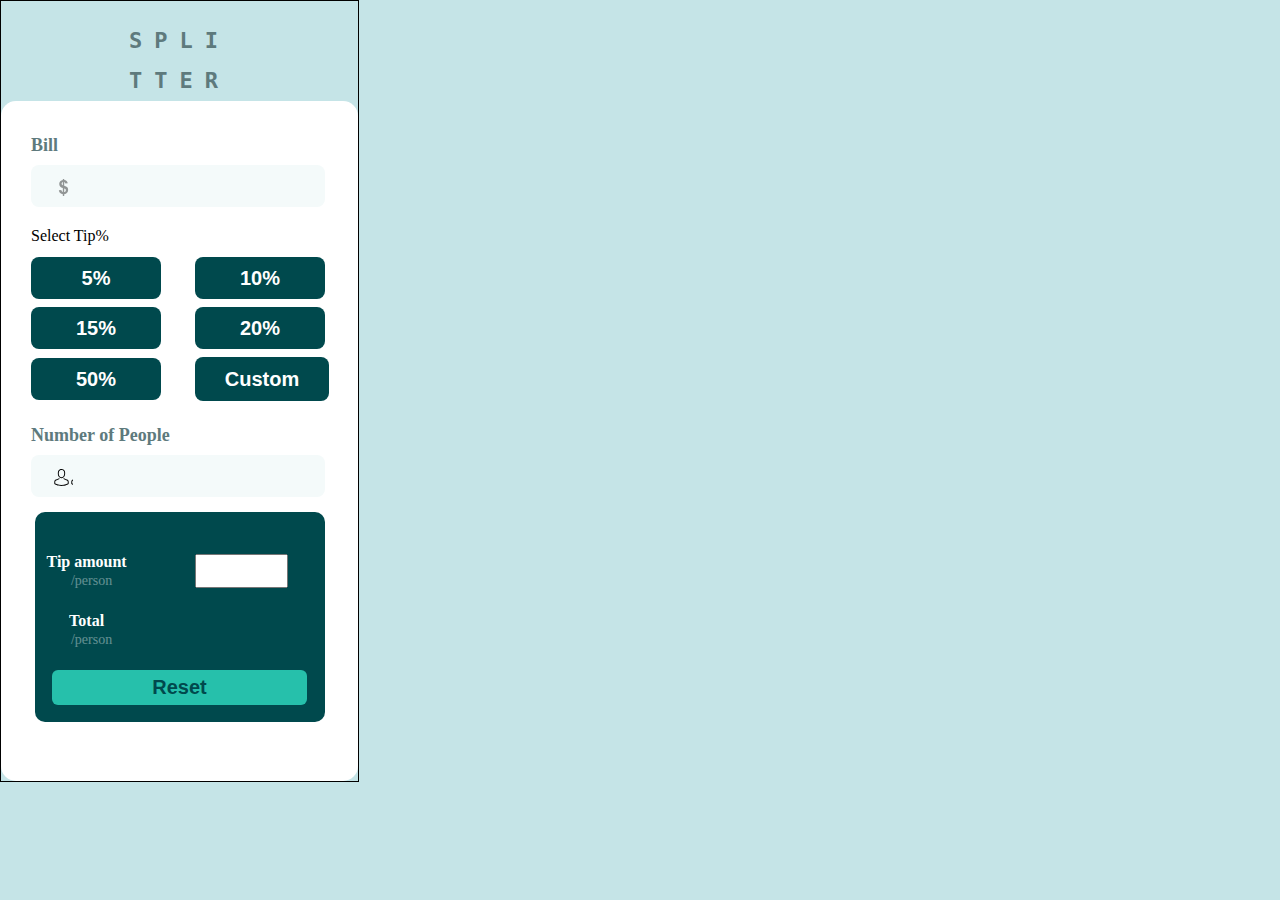
==== index.html @ b77376d7 "Update index.html" ====
<!DOCTYPE html>
<html>
<head>
    <title>Frontend Mentor | Tip Calculator</title>
    <meta http-equiv="CONTENT-TYPE" content="text/html; charset=UTF-8">
    <meta name="viewport" content="width=device-width, initial-scale=1.0" userscalable="no">
    <link rel="preconnect" href="https://fonts.googleapis.com">
    <link rel="preconnect" href="https://fonts.gstatic.com" crossorigin>
    <link href="https://fonts.googleapis.com/css2?family=Roboto:ital@1&display=swap" rel="stylesheet">
    <link rel="stylesheet" type="text/css" href="styles.css">
</head>
<body>
    <div class="head">
        SPLI<br>TTER
    </div>
    <div class="main-body">
        <br>
        <p class="bill">
            Bill
        </p>
        <form id="everything">
        <label id="erase1"  class="label1">
            <input maxlength="6" class="suminput1" oninput="calcsum()" id="bill-no">
        </label>


        <p class="select">
            Select Tip%
        </p>
        <input id="btn1" type="button" class="tip-button" value="5%">
        <input id="btn2" type="button" class="tip-button" value="10%"><br>
        <input id="btn3" type="button" class="tip-button" value="15%">
        <input id="btn4" type="button" class="tip-button" value="20%"><br>
        <input id="btn5" type="button" class="tip-button" value="50%">
        <label class="exception">
            <input class="custom" placeholder="Custom">
        </label>


        <p class="bill">
            Number of People
        </p>
        <label id="erase2" class="label2">
            <input maxlength="5" class="suminput2" oninput="calcsum()" id="bill-no2" >
        </label>


        <div class="base">
            <table>
                <tr>
                    <td class="tip-text">
                        Tip amount
                        <br>
                        <span class="sub-text">
                            /person
                        </span>
                    </td>

                    <td>
                        <form id="erase3">
                            <input maxlength="5" class="suminput3" oninput="calcsum()" id="value">
                        </form>
                    </td>
                </tr><br>


                <tr>
                    <td class="tip-text">
                        Total
                        <br>
                        <span class="sub-text">
                            /person
                        </span>
                    </td>
                    <td><div>
                        <span id="sum"></span>
                        </div>
                    </td>
                </tr>
            </table>


            <input type="button" onclick="reset()" class="reset" value="Reset">
            </form>
        </div><br>
    </div>


    <script>
    alert("Hi there. Ensure to fill all the required with numbers only to ensure accuracy")
    
    
    function reset(){  
   document.getElementById("erase1").reset();  
 }





      var ash1= document.getElementById('btn1');
      ash1.addEventListener("click", function() {
          document.getElementById("btn1").style.backgroundColor= "hsl(172, 67%, 45%)"
      })
      var ash2= document.getElementById('btn2');
      ash2.addEventListener("click", function() {
          document.getElementById("btn2").style.backgroundColor= "hsl(172, 67%, 45%)"
      })
      var ash3= document.getElementById('btn3');
      ash3.addEventListener("click", function() {
          document.getElementById("btn3").style.backgroundColor= "hsl(172, 67%, 45%)"
      })
      var ash4= document.getElementById('btn4');
      ash4.addEventListener("click", function() {
          document.getElementById("btn4").style.backgroundColor= "hsl(172, 67%, 45%)"
      })
      var ash5= document.getElementById('btn5');
      ash5.addEventListener("click", function() {
          document.getElementById("btn5").style.backgroundColor= "hsl(172, 67%, 45%)"
      })
   





    function calcsum() {
  let sum = 0;
  for (const inputEl of document.getElementsByClassName("suminput1")) {
    sum += inputEl.value;
  }
  for (const inputEl of document.getElementsByClassName("suminput2")){
      sum2= sum / inputEl.value
  }
  for (const inputEl of document.getElementsByClassName("suminput3")) {
      sum3=parseInt(sum2)+ parseFloat(inputEl.value)
  }
  document.getElementById("sum").innerText = sum3;
}
    </script>
</body>
---- styles.css ----
* {
    margin: 0;
}
body {
    background-color: hsl(185, 41%, 84%);
    width: 359px;
    border: 0.2px solid black;
    box-sizing: border-box;
}
.head {
    font-family: monospace;
    font-size: 22px;
    font-weight: 700;
    text-align: center;
    letter-spacing: 12px;
    line-height: 40px;
    margin-top: 20px;
    color: hsl(186, 14%, 43%);
}
.main-body {
    width: 100%;
    height: 680px;
    background-color: white;
    border-radius: 15px;
}
.bill {
    margin: 16px 0 9px 30px;
    font-size: 18px;
    color: hsl(186, 14%, 43%);
    font-weight: 600;
}
#bill-no, #bill-no2 {
    margin-left: 30px;
    /*padding: 11px 28px 11px 0;*/
    width: 290px;
    height: 40px;
    border-radius: 8px;
    background-color: hsl(189, 41%, 97%);
    border: none;
    color: hsl(183, 100%, 15%);
    font-weight: 700;
    text-align: right;
    font-size: 20px;
}
.label1 {
    position: relative;
}
.label1:before {
    content: "";
    position: absolute;
    top: 0;
    margin-left: 52px;
    bottom: 0;
    width: 20px;
    background: url("data:image/svg+xml,%3Csvg version='1.1' id='Capa_1' xmlns='http://www.w3.org/2000/svg' xmlns:xlink='http://www.w3.org/1999/xlink' x='0px' y='0px' viewBox='0 0 490 490' style='enable-background:new 0 0 490 490;' xml:space='preserve'%3E%3Cg id='Business_1_Bold_34_'%3E%3Cpath d='M265.526,490v-51.236c35.601-5.099,63.409-18.988,83.422-41.635c19.983-22.647,29.982-50.501,29.982-83.53 c0-29.584-7.947-53.839-23.826-72.734c-15.894-18.896-45.738-34.3-89.578-46.167V87.649c17.716,7.672,28.665,22.28,32.861,43.809 l69.304-9.05c-4.762-27.379-15.711-49.245-32.861-65.584c-17.181-16.354-40.287-26.261-69.32-29.721V0h-39.69v27.103 c-31.406,3.108-56.58,14.838-75.475,35.219c-18.88,20.335-28.344,45.478-28.344,75.429c0,29.584,8.376,54.727,25.082,75.475 c16.69,20.718,42.936,36.199,78.752,46.412v114.767c-9.877-4.762-18.819-12.434-26.843-23.015 c-8.039-10.581-13.521-23.183-16.43-37.791l-71.494,7.672c5.482,35.969,18.084,63.792,37.791,83.53 c19.738,19.707,45.371,31.498,76.976,35.326v49.858h39.69V490z M265.526,271.414c16.43,4.762,28.267,11.561,35.464,20.412 c7.228,8.85,10.841,19.401,10.841,31.636c0,13.689-4.318,25.618-12.878,35.755c-8.59,10.137-19.738,16.492-33.427,19.034V271.414z M199.238,161.44c-5.819-8.284-8.759-17.272-8.759-26.965c0-10.581,3.185-20.274,9.601-29.032 c6.385-8.789,14.976-14.976,25.756-18.651v94.784C213.939,176.461,205.088,169.754,199.238,161.44z'/%3E%3C/g%3E%3Cg%3E%3C/g%3E%3Cg%3E%3C/g%3E%3Cg%3E%3C/g%3E%3Cg%3E%3C/g%3E%3Cg%3E%3C/g%3E%3Cg%3E%3C/g%3E%3Cg%3E%3C/g%3E%3Cg%3E%3C/g%3E%3Cg%3E%3C/g%3E%3Cg%3E%3C/g%3E%3Cg%3E%3C/g%3E%3Cg%3E%3C/g%3E%3Cg%3E%3C/g%3E%3Cg%3E%3C/g%3E%3Cg%3E%3C/g%3E%3C/svg%3E ") center / contain no-repeat;
    opacity: 0.4;
}

.select {
    margin: 20px 0 12px 30px;

}
.tip-button, .custom{
    background-color: hsl(183, 100%, 15%);
    /*padding: 5px 10px;*/
    text-align: center;
    color: white;
    font-weight: 600;
    border: none;
    border-radius: 8px;
    font-size: 20px;
    margin-left: 30px;
    margin-bottom: 8px;
    width: 130px;
    height: 42px;
}
.custom {
    color: white;
}
.custom::placeholder{
    color: white;
}/*
.tip-button:focus{
    background-color: hsl(172, 67%, 45%);
}*/
.custom:focus{
    background-color: hsl(172, 67%, 45%);
}
::placeholder {
    color: hsl(184, 14%, 56%);
    text-align: center;
}
.label2 {
    position: relative;
}
.label2:before {
    content: "";
    position: absolute;
    top: 0;
    margin-left: 52px;
    bottom: 0;
    width: 20px;
    background-image: url("data:image/svg+xml,%3Csvg version='1.1' id='Capa_1' xmlns='http://www.w3.org/2000/svg' xmlns:xlink='http://www.w3.org/1999/xlink' x='0px' y='0px' viewBox='0 0 482.9 482.9' style='enable-background:new 0 0 482.9 482.9;' xml:space='preserve'%3E%3Cg%3E%3Cg%3E%3Cpath d='M239.7,260.2c0.5,0,1,0,1.6,0c0.2,0,0.4,0,0.6,0c0.3,0,0.7,0,1,0c29.3-0.5,53-10.8,70.5-30.5 c38.5-43.4,32.1-117.8,31.4-124.9c-2.5-53.3-27.7-78.8-48.5-90.7C280.8,5.2,262.7,0.4,242.5,0h-0.7c-0.1,0-0.3,0-0.4,0h-0.6 c-11.1,0-32.9,1.8-53.8,13.7c-21,11.9-46.6,37.4-49.1,91.1c-0.7,7.1-7.1,81.5,31.4,124.9C186.7,249.4,210.4,259.7,239.7,260.2z M164.6,107.3c0-0.3,0.1-0.6,0.1-0.8c3.3-71.7,54.2-79.4,76-79.4h0.4c0.2,0,0.5,0,0.8,0c27,0.6,72.9,11.6,76,79.4 c0,0.3,0,0.6,0.1,0.8c0.1,0.7,7.1,68.7-24.7,104.5c-12.6,14.2-29.4,21.2-51.5,21.4c-0.2,0-0.3,0-0.5,0l0,0c-0.2,0-0.3,0-0.5,0 c-22-0.2-38.9-7.2-51.4-21.4C157.7,176.2,164.5,107.9,164.6,107.3z'/%3E%3Cpath d='M446.8,383.6c0-0.1,0-0.2,0-0.3c0-0.8-0.1-1.6-0.1-2.5c-0.6-19.8-1.9-66.1-45.3-80.9c-0.3-0.1-0.7-0.2-1-0.3 c-45.1-11.5-82.6-37.5-83-37.8c-6.1-4.3-14.5-2.8-18.8,3.3c-4.3,6.1-2.8,14.5,3.3,18.8c1.7,1.2,41.5,28.9,91.3,41.7 c23.3,8.3,25.9,33.2,26.6,56c0,0.9,0,1.7,0.1,2.5c0.1,9-0.5,22.9-2.1,30.9c-16.2,9.2-79.7,41-176.3,41 c-96.2,0-160.1-31.9-176.4-41.1c-1.6-8-2.3-21.9-2.1-30.9c0-0.8,0.1-1.6,0.1-2.5c0.7-22.8,3.3-47.7,26.6-56 c49.8-12.8,89.6-40.6,91.3-41.7c6.1-4.3,7.6-12.7,3.3-18.8c-4.3-6.1-12.7-7.6-18.8-3.3c-0.4,0.3-37.7,26.3-83,37.8 c-0.4,0.1-0.7,0.2-1,0.3c-43.4,14.9-44.7,61.2-45.3,80.9c0,0.9,0,1.7-0.1,2.5c0,0.1,0,0.2,0,0.3c-0.1,5.2-0.2,31.9,5.1,45.3 c1,2.6,2.8,4.8,5.2,6.3c3,2,74.9,47.8,195.2,47.8s192.2-45.9,195.2-47.8c2.3-1.5,4.2-3.7,5.2-6.3 C447,415.5,446.9,388.8,446.8,383.6z'/%3E%3C/g%3E%3C/g%3E%3Cg%3E%3C/g%3E%3Cg%3E%3C/g%3E%3Cg%3E%3C/g%3E%3Cg%3E%3C/g%3E%3Cg%3E%3C/g%3E%3Cg%3E%3C/g%3E%3Cg%3E%3C/g%3E%3Cg%3E%3C/g%3E%3Cg%3E%3C/g%3E%3Cg%3E%3C/g%3E%3Cg%3E%3C/g%3E%3Cg%3E%3C/g%3E%3Cg%3E%3C/g%3E%3Cg%3E%3C/g%3E%3Cg%3E%3C/g%3E%3C/svg%3E");
}
.base{
    background-color: hsl(183, 100%, 15%);
    width: 290px;
    height: 210px;
    border-radius: 10px;
    margin: 15px auto 20px auto;
    text-align: center;
}
table, tr{
    padding-top: 20px;
}
td{
    padding-left: 10px;
    padding-bottom: 20px;
}
.tip-text{
    color: white;
    margin-left: 10px;
    font-weight: 600;
    font-size: 16px;
}
.sub-text{
    color: hsl(189, 41%, 97%);
    margin-left: 10px;
    font-size: 14px;
    opacity: 0.4;
    font-weight: 400;
}
#value{
    font-size: 24px;
    text-align: right;
    font-weight: 700;
    color: hsl(172, 67%, 45%);
    display: block;
    vertical-align: middle;
    margin-left: 55px;
    margin-right: 8px;
    width: 85px;
}
#sum{
    font-size: 24px;
    text-align: right;
    font-weight: 700;
    color: hsl(172, 67%, 45%);
    display: block;
    vertical-align: middle;
    margin-left: 55px;
}
.reset{
    text-align: center;
    background-color: hsl(172, 67%, 45%);
    color: hsl(183, 100%, 15%);
    font-weight: 700;
    font-size: 20px;
    padding: 6px 100px;
    border: none;
    border-radius: 6px;
    margin-bottom: 30px;
}
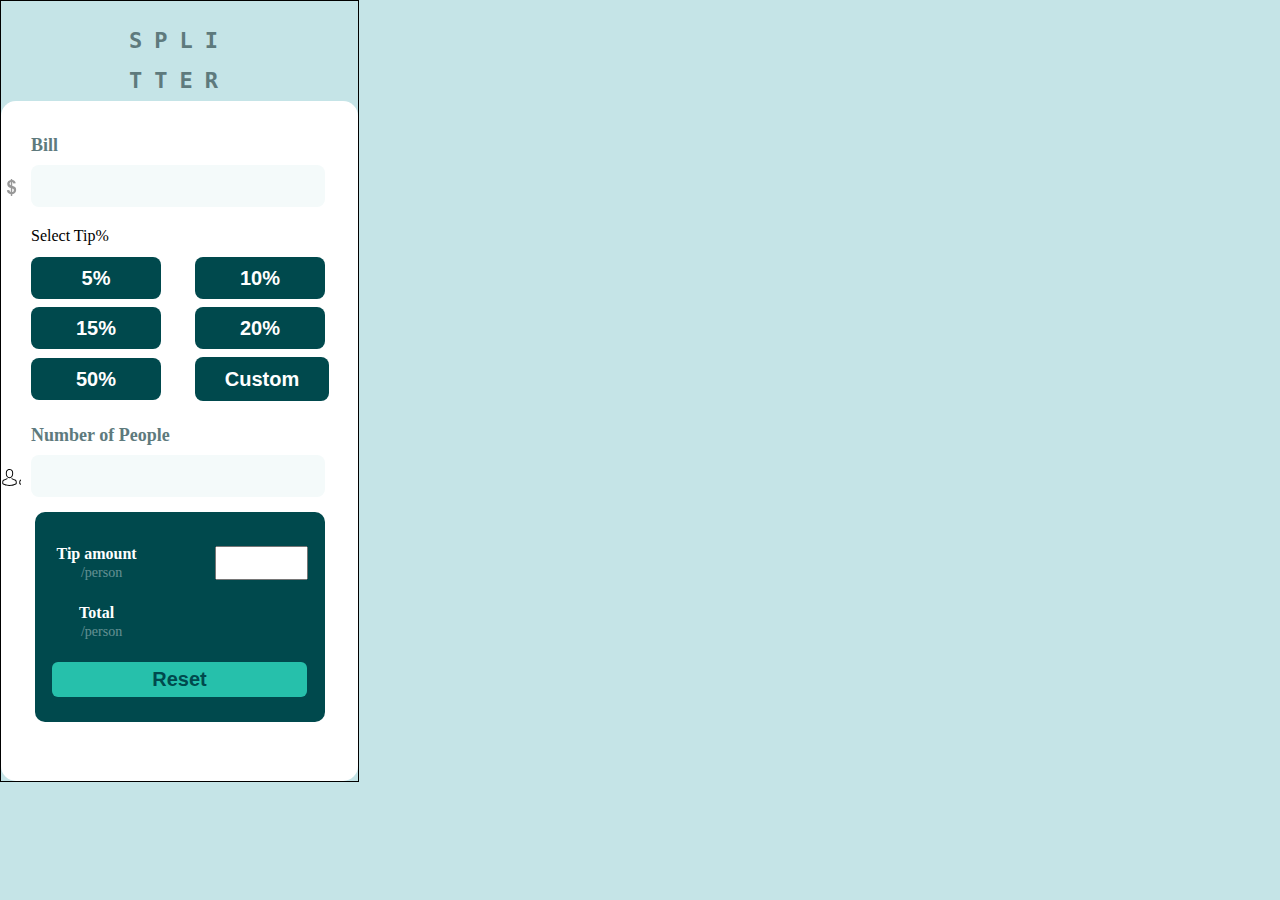
==== commit 9b32d1ff: "Add files via upload" ====
--- a/index.html
+++ b/index.html
@@ -61,7 +61,7 @@
                             <input maxlength="5" class="suminput3" oninput="calcsum()" id="value">
                         </form>
                     </td>
-                </tr><br>
+                </tr>
 
 
                 <tr>
@@ -82,7 +82,7 @@
 
             <input type="button" onclick="reset()" class="reset" value="Reset">
             </form>
-        </div><br>
+        </div>
     </div>
 
 
@@ -95,33 +95,12 @@
  }
 
 
+var button = $('.tip-button');
 
-
-
-      var ash1= document.getElementById('btn1');
-      ash1.addEventListener("click", function() {
-          document.getElementById("btn1").style.backgroundColor= "hsl(172, 67%, 45%)"
-      })
-      var ash2= document.getElementById('btn2');
-      ash2.addEventListener("click", function() {
-          document.getElementById("btn2").style.backgroundColor= "hsl(172, 67%, 45%)"
-      })
-      var ash3= document.getElementById('btn3');
-      ash3.addEventListener("click", function() {
-          document.getElementById("btn3").style.backgroundColor= "hsl(172, 67%, 45%)"
-      })
-      var ash4= document.getElementById('btn4');
-      ash4.addEventListener("click", function() {
-          document.getElementById("btn4").style.backgroundColor= "hsl(172, 67%, 45%)"
-      })
-      var ash5= document.getElementById('btn5');
-      ash5.addEventListener("click", function() {
-          document.getElementById("btn5").style.backgroundColor= "hsl(172, 67%, 45%)"
-      })
-   
-
-
-
+button.on('click', function(){
+    button.removeClass('selected');
+    $(this).addClass('selected');
+});
 
 
     function calcsum() {
@@ -137,5 +116,8 @@
   }
   document.getElementById("sum").innerText = sum3;
 }
+
+
+
     </script>
-</body>
+</body>--- a/styles.css
+++ b/styles.css
@@ -49,7 +49,7 @@
     content: "";
     position: absolute;
     top: 0;
-    margin-left: 52px;
+    left: 40;
     bottom: 0;
     width: 20px;
     background: url("data:image/svg+xml,%3Csvg version='1.1' id='Capa_1' xmlns='http://www.w3.org/2000/svg' xmlns:xlink='http://www.w3.org/1999/xlink' x='0px' y='0px' viewBox='0 0 490 490' style='enable-background:new 0 0 490 490;' xml:space='preserve'%3E%3Cg id='Business_1_Bold_34_'%3E%3Cpath d='M265.526,490v-51.236c35.601-5.099,63.409-18.988,83.422-41.635c19.983-22.647,29.982-50.501,29.982-83.53 c0-29.584-7.947-53.839-23.826-72.734c-15.894-18.896-45.738-34.3-89.578-46.167V87.649c17.716,7.672,28.665,22.28,32.861,43.809 l69.304-9.05c-4.762-27.379-15.711-49.245-32.861-65.584c-17.181-16.354-40.287-26.261-69.32-29.721V0h-39.69v27.103 c-31.406,3.108-56.58,14.838-75.475,35.219c-18.88,20.335-28.344,45.478-28.344,75.429c0,29.584,8.376,54.727,25.082,75.475 c16.69,20.718,42.936,36.199,78.752,46.412v114.767c-9.877-4.762-18.819-12.434-26.843-23.015 c-8.039-10.581-13.521-23.183-16.43-37.791l-71.494,7.672c5.482,35.969,18.084,63.792,37.791,83.53 c19.738,19.707,45.371,31.498,76.976,35.326v49.858h39.69V490z M265.526,271.414c16.43,4.762,28.267,11.561,35.464,20.412 c7.228,8.85,10.841,19.401,10.841,31.636c0,13.689-4.318,25.618-12.878,35.755c-8.59,10.137-19.738,16.492-33.427,19.034V271.414z M199.238,161.44c-5.819-8.284-8.759-17.272-8.759-26.965c0-10.581,3.185-20.274,9.601-29.032 c6.385-8.789,14.976-14.976,25.756-18.651v94.784C213.939,176.461,205.088,169.754,199.238,161.44z'/%3E%3C/g%3E%3Cg%3E%3C/g%3E%3Cg%3E%3C/g%3E%3Cg%3E%3C/g%3E%3Cg%3E%3C/g%3E%3Cg%3E%3C/g%3E%3Cg%3E%3C/g%3E%3Cg%3E%3C/g%3E%3Cg%3E%3C/g%3E%3Cg%3E%3C/g%3E%3Cg%3E%3C/g%3E%3Cg%3E%3C/g%3E%3Cg%3E%3C/g%3E%3Cg%3E%3C/g%3E%3Cg%3E%3C/g%3E%3Cg%3E%3C/g%3E%3C/svg%3E ") center / contain no-repeat;
@@ -79,10 +79,10 @@
 }
 .custom::placeholder{
     color: white;
-}/*
-.tip-button:focus{
+}
+.tip-button:hover, .tip-button.selected{
     background-color: hsl(172, 67%, 45%);
-}*/
+}
 .custom:focus{
     background-color: hsl(172, 67%, 45%);
 }
@@ -97,7 +97,7 @@
     content: "";
     position: absolute;
     top: 0;
-    margin-left: 52px;
+    left: 40;
     bottom: 0;
     width: 20px;
     background-image: url("data:image/svg+xml,%3Csvg version='1.1' id='Capa_1' xmlns='http://www.w3.org/2000/svg' xmlns:xlink='http://www.w3.org/1999/xlink' x='0px' y='0px' viewBox='0 0 482.9 482.9' style='enable-background:new 0 0 482.9 482.9;' xml:space='preserve'%3E%3Cg%3E%3Cg%3E%3Cpath d='M239.7,260.2c0.5,0,1,0,1.6,0c0.2,0,0.4,0,0.6,0c0.3,0,0.7,0,1,0c29.3-0.5,53-10.8,70.5-30.5 c38.5-43.4,32.1-117.8,31.4-124.9c-2.5-53.3-27.7-78.8-48.5-90.7C280.8,5.2,262.7,0.4,242.5,0h-0.7c-0.1,0-0.3,0-0.4,0h-0.6 c-11.1,0-32.9,1.8-53.8,13.7c-21,11.9-46.6,37.4-49.1,91.1c-0.7,7.1-7.1,81.5,31.4,124.9C186.7,249.4,210.4,259.7,239.7,260.2z M164.6,107.3c0-0.3,0.1-0.6,0.1-0.8c3.3-71.7,54.2-79.4,76-79.4h0.4c0.2,0,0.5,0,0.8,0c27,0.6,72.9,11.6,76,79.4 c0,0.3,0,0.6,0.1,0.8c0.1,0.7,7.1,68.7-24.7,104.5c-12.6,14.2-29.4,21.2-51.5,21.4c-0.2,0-0.3,0-0.5,0l0,0c-0.2,0-0.3,0-0.5,0 c-22-0.2-38.9-7.2-51.4-21.4C157.7,176.2,164.5,107.9,164.6,107.3z'/%3E%3Cpath d='M446.8,383.6c0-0.1,0-0.2,0-0.3c0-0.8-0.1-1.6-0.1-2.5c-0.6-19.8-1.9-66.1-45.3-80.9c-0.3-0.1-0.7-0.2-1-0.3 c-45.1-11.5-82.6-37.5-83-37.8c-6.1-4.3-14.5-2.8-18.8,3.3c-4.3,6.1-2.8,14.5,3.3,18.8c1.7,1.2,41.5,28.9,91.3,41.7 c23.3,8.3,25.9,33.2,26.6,56c0,0.9,0,1.7,0.1,2.5c0.1,9-0.5,22.9-2.1,30.9c-16.2,9.2-79.7,41-176.3,41 c-96.2,0-160.1-31.9-176.4-41.1c-1.6-8-2.3-21.9-2.1-30.9c0-0.8,0.1-1.6,0.1-2.5c0.7-22.8,3.3-47.7,26.6-56 c49.8-12.8,89.6-40.6,91.3-41.7c6.1-4.3,7.6-12.7,3.3-18.8c-4.3-6.1-12.7-7.6-18.8-3.3c-0.4,0.3-37.7,26.3-83,37.8 c-0.4,0.1-0.7,0.2-1,0.3c-43.4,14.9-44.7,61.2-45.3,80.9c0,0.9,0,1.7-0.1,2.5c0,0.1,0,0.2,0,0.3c-0.1,5.2-0.2,31.9,5.1,45.3 c1,2.6,2.8,4.8,5.2,6.3c3,2,74.9,47.8,195.2,47.8s192.2-45.9,195.2-47.8c2.3-1.5,4.2-3.7,5.2-6.3 C447,415.5,446.9,388.8,446.8,383.6z'/%3E%3C/g%3E%3C/g%3E%3Cg%3E%3C/g%3E%3Cg%3E%3C/g%3E%3Cg%3E%3C/g%3E%3Cg%3E%3C/g%3E%3Cg%3E%3C/g%3E%3Cg%3E%3C/g%3E%3Cg%3E%3C/g%3E%3Cg%3E%3C/g%3E%3Cg%3E%3C/g%3E%3Cg%3E%3C/g%3E%3Cg%3E%3C/g%3E%3Cg%3E%3C/g%3E%3Cg%3E%3C/g%3E%3Cg%3E%3C/g%3E%3Cg%3E%3C/g%3E%3C/svg%3E");
@@ -111,10 +111,10 @@
     text-align: center;
 }
 table, tr{
-    padding-top: 20px;
+    padding-top: 30px;
 }
 td{
-    padding-left: 10px;
+    padding-left: 20px;
     padding-bottom: 20px;
 }
 .tip-text{
@@ -138,7 +138,6 @@
     display: block;
     vertical-align: middle;
     margin-left: 55px;
-    margin-right: 8px;
     width: 85px;
 }
 #sum{
@@ -159,5 +158,4 @@
     padding: 6px 100px;
     border: none;
     border-radius: 6px;
-    margin-bottom: 30px;
-}
+}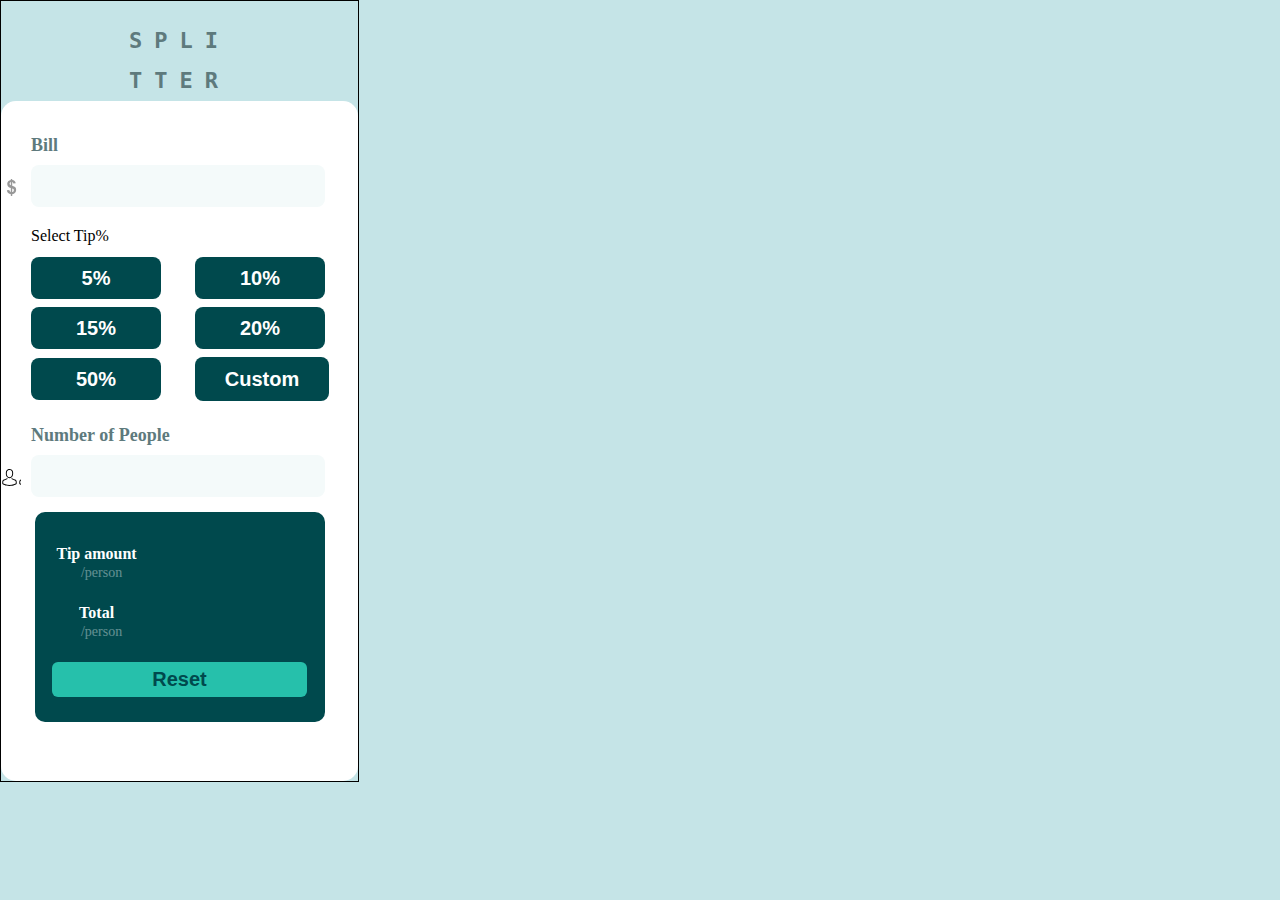
==== commit b5e5c4a8: "Add files via upload" ====
--- a/index.html
+++ b/index.html
@@ -27,7 +27,7 @@
         <p class="select">
             Select Tip%
         </p>
-        <input id="btn1" type="button" class="tip-button" value="5%">
+        <input id="btn1" onclick="listener()" type="button" class="tip-button" value="5%">
         <input id="btn2" type="button" class="tip-button" value="10%"><br>
         <input id="btn3" type="button" class="tip-button" value="15%">
         <input id="btn4" type="button" class="tip-button" value="20%"><br>
@@ -57,8 +57,9 @@
                     </td>
 
                     <td>
+                        
                         <form id="erase3">
-                            <input maxlength="5" class="suminput3" oninput="calcsum()" id="value">
+                        <span id="ppl"></span>
                         </form>
                     </td>
                 </tr>
@@ -87,19 +88,25 @@
 
 
     <script>
-    alert("Hi there. Ensure to fill all the required with numbers only to ensure accuracy")
+    //alert("Hi there. Ensure to fill all the required with numbers only to ensure accuracy")
     
     
     function reset(){  
    document.getElementById("erase1").reset();  
  }
 
-
+/*
 var button = $('.tip-button');
 
 button.on('click', function(){
     button.removeClass('selected');
     $(this).addClass('selected');
+});*/
+
+
+var person= document.getElementById('btn1');
+person.addEventListener("click", function(){
+    document.getElementById("erase2").innerText="5%"
 });
 
 
@@ -111,10 +118,7 @@
   for (const inputEl of document.getElementsByClassName("suminput2")){
       sum2= sum / inputEl.value
   }
-  for (const inputEl of document.getElementsByClassName("suminput3")) {
-      sum3=parseInt(sum2)+ parseFloat(inputEl.value)
-  }
-  document.getElementById("sum").innerText = sum3;
+  document.getElementById("sum").innerText = sum2.toFixed(2);
 }
 
 
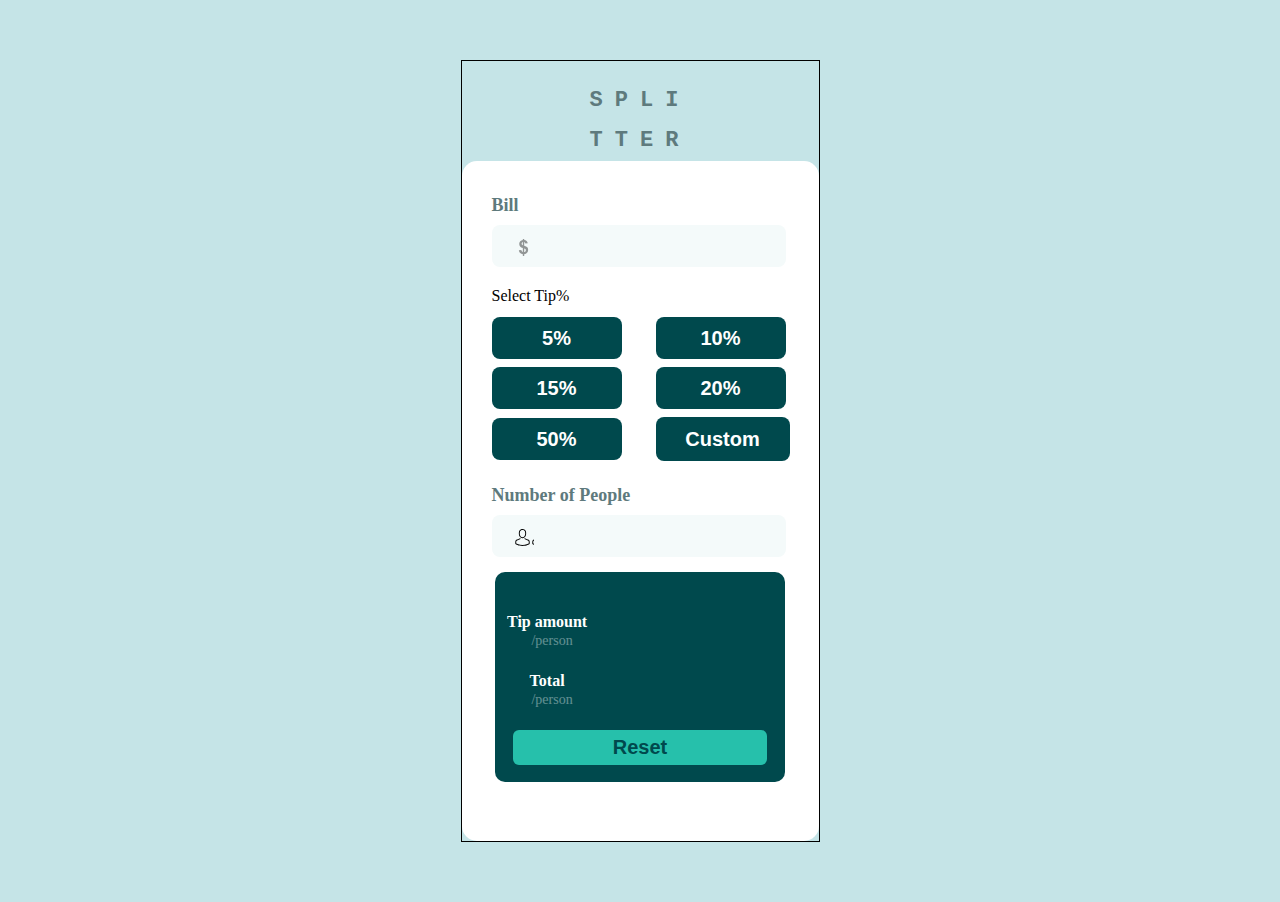
==== commit 4de5e28e: "Add files via upload" ====
--- a/index.html
+++ b/index.html
@@ -1,127 +1,151 @@
-<!DOCTYPE html>
-<html>
-<head>
-    <title>Frontend Mentor | Tip Calculator</title>
-    <meta http-equiv="CONTENT-TYPE" content="text/html; charset=UTF-8">
-    <meta name="viewport" content="width=device-width, initial-scale=1.0" userscalable="no">
-    <link rel="preconnect" href="https://fonts.googleapis.com">
-    <link rel="preconnect" href="https://fonts.gstatic.com" crossorigin>
-    <link href="https://fonts.googleapis.com/css2?family=Roboto:ital@1&display=swap" rel="stylesheet">
-    <link rel="stylesheet" type="text/css" href="styles.css">
-</head>
-<body>
-    <div class="head">
-        SPLI<br>TTER
-    </div>
-    <div class="main-body">
-        <br>
-        <p class="bill">
-            Bill
-        </p>
-        <form id="everything">
-        <label id="erase1"  class="label1">
-            <input maxlength="6" class="suminput1" oninput="calcsum()" id="bill-no">
-        </label>
-
-
-        <p class="select">
-            Select Tip%
-        </p>
-        <input id="btn1" onclick="listener()" type="button" class="tip-button" value="5%">
-        <input id="btn2" type="button" class="tip-button" value="10%"><br>
-        <input id="btn3" type="button" class="tip-button" value="15%">
-        <input id="btn4" type="button" class="tip-button" value="20%"><br>
-        <input id="btn5" type="button" class="tip-button" value="50%">
-        <label class="exception">
-            <input class="custom" placeholder="Custom">
-        </label>
-
-
-        <p class="bill">
-            Number of People
-        </p>
-        <label id="erase2" class="label2">
-            <input maxlength="5" class="suminput2" oninput="calcsum()" id="bill-no2" >
-        </label>
-
-
-        <div class="base">
-            <table>
-                <tr>
-                    <td class="tip-text">
-                        Tip amount
-                        <br>
-                        <span class="sub-text">
-                            /person
-                        </span>
-                    </td>
-
-                    <td>
-                        
-                        <form id="erase3">
-                        <span id="ppl"></span>
-                        </form>
-                    </td>
-                </tr>
-
-
-                <tr>
-                    <td class="tip-text">
-                        Total
-                        <br>
-                        <span class="sub-text">
-                            /person
-                        </span>
-                    </td>
-                    <td><div>
-                        <span id="sum"></span>
-                        </div>
-                    </td>
-                </tr>
-            </table>
-
-
-            <input type="button" onclick="reset()" class="reset" value="Reset">
-            </form>
-        </div>
-    </div>
-
-
-    <script>
-    //alert("Hi there. Ensure to fill all the required with numbers only to ensure accuracy")
-    
-    
-    function reset(){  
-   document.getElementById("erase1").reset();  
- }
-
-/*
-var button = $('.tip-button');
-
-button.on('click', function(){
-    button.removeClass('selected');
-    $(this).addClass('selected');
-});*/
-
-
-var person= document.getElementById('btn1');
-person.addEventListener("click", function(){
-    document.getElementById("erase2").innerText="5%"
-});
-
-
-    function calcsum() {
-  let sum = 0;
-  for (const inputEl of document.getElementsByClassName("suminput1")) {
-    sum += inputEl.value;
-  }
-  for (const inputEl of document.getElementsByClassName("suminput2")){
-      sum2= sum / inputEl.value
-  }
-  document.getElementById("sum").innerText = sum2.toFixed(2);
-}
-
-
-
-    </script>
+<!DOCTYPE html>
+<html>
+<head>
+    <title>Frontend Mentor | Tip Calculator</title>
+    <meta http-equiv="CONTENT-TYPE" content="text/html; charset=UTF-8">
+    <meta name="viewport" content="width=device-width, initial-scale=1.0" userscalable="no">
+    <link rel="preconnect" href="https://fonts.googleapis.com">
+    <link rel="preconnect" href="https://fonts.gstatic.com" crossorigin>
+    <link href="https://fonts.googleapis.com/css2?family=Roboto:ital@1&display=swap" rel="stylesheet">
+    <script src="https://cdnjs.cloudflare.com/ajax/libs/jquery/3.3.1/jquery.min.js"></script>
+    <link rel="stylesheet" type="text/css" href="style.css">
+</head>
+<body>
+    <div class="head">
+        SPLI<br>TTER
+    </div>
+    <div class="main-body">
+        <br>
+        <p class="bill">
+            Bill
+        </p>
+        <form id="everything">
+        <label id="erase1"  class="label1">
+            <input maxlength="6" class="suminput1" oninput="calcsum()" id="bill-no">
+        </label>
+
+
+        <p class="select">
+            Select Tip%
+        </p>
+        <input id="btn1" onclick="listener()" type="button" class="tip-button" value="5%">
+        <input id="btn2" type="button" class="tip-button" value="10%"><br>
+        <input id="btn3" type="button" class="tip-button" value="15%">
+        <input id="btn4" type="button" class="tip-button" value="20%"><br>
+        <input id="btn5" type="button" class="tip-button" value="50%">
+        <label class="exception">
+            <input class="custom" placeholder="Custom">
+        </label>
+
+
+        <p class="bill">
+            Number of People
+        </p>
+        <label id="erase2" class="label2">
+            <input maxlength="5" class="suminput2" oninput="calcsum()" id="bill-no2" >
+        </label>
+
+
+        <div class="base">
+            <table>
+                <tr>
+                    <td class="tip-text">
+                        Tip amount
+                        <br>
+                        <span class="sub-text">
+                            /person
+                        </span>
+                    </td>
+
+                    <td>
+                        <form id="erase3">
+                            <span id="ppl"></span>
+                        </form>
+                    </td>
+                </tr><br>
+
+
+                <tr>
+                    <td class="tip-text">
+                        Total
+                        <br>
+                        <span class="sub-text">
+                            /person
+                        </span>
+                    </td>
+                    <td>
+                        <div>
+                            <span id="sum"></span>
+                        </div>
+                    </td>
+                </tr>
+            </table>
+
+
+            <input type="button" onclick="reset()" class="reset" value="Reset">
+            </form>
+        </div><br>
+    </div>
+
+
+    <script>
+    //alert("Hi there. Ensure to fill all the required with numbers only to ensure accuracy")
+    
+    
+    function reset(){  
+   document.getElementById("erase1").reset();  
+ }
+
+
+
+
+
+      var ash1= document.getElementById('btn1');
+      ash1.addEventListener("click", function() {
+          document.getElementById("btn1").style.backgroundColor= "hsl(172, 67%, 45%)"
+      })
+      var ash2= document.getElementById('btn2');
+      ash2.addEventListener("click", function() {
+          document.getElementById("btn2").style.backgroundColor= "hsl(172, 67%, 45%)"
+      })
+      var ash3= document.getElementById('btn3');
+      ash3.addEventListener("click", function() {
+          document.getElementById("btn3").style.backgroundColor= "hsl(172, 67%, 45%)"
+      })
+      var ash4= document.getElementById('btn4');
+      ash4.addEventListener("click", function() {
+          document.getElementById("btn4").style.backgroundColor= "hsl(172, 67%, 45%)"
+      })
+      var ash5= document.getElementById('btn5');
+      ash5.addEventListener("click", function() {
+          document.getElementById("btn5").style.backgroundColor= "hsl(172, 67%, 45%)"
+      })
+   
+
+      $(function () {
+        $(".tip-button").click(function () {
+          $(".tip-button").prop("disabled", true);
+          $(this).prop("disabled", false).addClass("active");
+        });
+      });
+
+
+      var test= document.getElementById("btn1");
+      test.addEventListener("click", function (){
+        document.getElementById("erase3").innerText="5%"
+      });
+
+
+
+    function calcsum() {
+  let sum = 0;
+  for (const inputEl of document.getElementsByClassName("suminput1")) {
+    sum += inputEl.value;
+  }
+  for (const inputEl of document.getElementsByClassName("suminput2")){
+      sum2= sum / inputEl.value
+  }
+  document.getElementById("sum").innerText = sum2.toFixed(2);
+}
+    </script>
 </body>--- a/style.css
+++ b/style.css
@@ -0,0 +1,163 @@
+* {
+    margin: 0;
+}
+body {
+    background-color: hsl(185, 41%, 84%);
+    width: 359px;
+    border: 0.2px solid black;
+    box-sizing: border-box;
+    margin: 60px auto;
+}
+.head {
+    font-family: monospace;
+    font-size: 22px;
+    font-weight: 700;
+    text-align: center;
+    letter-spacing: 12px;
+    line-height: 40px;
+    margin-top: 20px;
+    color: hsl(186, 14%, 43%);
+}
+.main-body {
+    width: 100%;
+    height: 680px;
+    background-color: white;
+    border-radius: 15px;
+}
+.bill {
+    margin: 16px 0 9px 30px;
+    font-size: 18px;
+    color: hsl(186, 14%, 43%);
+    font-weight: 600;
+}
+#bill-no, #bill-no2 {
+    margin-left: 30px;
+    /*padding: 11px 28px 11px 0;*/
+    width: 290px;
+    height: 40px;
+    border-radius: 8px;
+    background-color: hsl(189, 41%, 97%);
+    border: none;
+    color: hsl(183, 100%, 15%);
+    font-weight: 700;
+    text-align: right;
+    font-size: 20px;
+}
+.label1 {
+    position: relative;
+}
+.label1:before {
+    content: "";
+    position: absolute;
+    top: 0;
+    margin-left: 52px;
+    bottom: 0;
+    width: 20px;
+    background: url("data:image/svg+xml,%3Csvg version='1.1' id='Capa_1' xmlns='http://www.w3.org/2000/svg' xmlns:xlink='http://www.w3.org/1999/xlink' x='0px' y='0px' viewBox='0 0 490 490' style='enable-background:new 0 0 490 490;' xml:space='preserve'%3E%3Cg id='Business_1_Bold_34_'%3E%3Cpath d='M265.526,490v-51.236c35.601-5.099,63.409-18.988,83.422-41.635c19.983-22.647,29.982-50.501,29.982-83.53 c0-29.584-7.947-53.839-23.826-72.734c-15.894-18.896-45.738-34.3-89.578-46.167V87.649c17.716,7.672,28.665,22.28,32.861,43.809 l69.304-9.05c-4.762-27.379-15.711-49.245-32.861-65.584c-17.181-16.354-40.287-26.261-69.32-29.721V0h-39.69v27.103 c-31.406,3.108-56.58,14.838-75.475,35.219c-18.88,20.335-28.344,45.478-28.344,75.429c0,29.584,8.376,54.727,25.082,75.475 c16.69,20.718,42.936,36.199,78.752,46.412v114.767c-9.877-4.762-18.819-12.434-26.843-23.015 c-8.039-10.581-13.521-23.183-16.43-37.791l-71.494,7.672c5.482,35.969,18.084,63.792,37.791,83.53 c19.738,19.707,45.371,31.498,76.976,35.326v49.858h39.69V490z M265.526,271.414c16.43,4.762,28.267,11.561,35.464,20.412 c7.228,8.85,10.841,19.401,10.841,31.636c0,13.689-4.318,25.618-12.878,35.755c-8.59,10.137-19.738,16.492-33.427,19.034V271.414z M199.238,161.44c-5.819-8.284-8.759-17.272-8.759-26.965c0-10.581,3.185-20.274,9.601-29.032 c6.385-8.789,14.976-14.976,25.756-18.651v94.784C213.939,176.461,205.088,169.754,199.238,161.44z'/%3E%3C/g%3E%3Cg%3E%3C/g%3E%3Cg%3E%3C/g%3E%3Cg%3E%3C/g%3E%3Cg%3E%3C/g%3E%3Cg%3E%3C/g%3E%3Cg%3E%3C/g%3E%3Cg%3E%3C/g%3E%3Cg%3E%3C/g%3E%3Cg%3E%3C/g%3E%3Cg%3E%3C/g%3E%3Cg%3E%3C/g%3E%3Cg%3E%3C/g%3E%3Cg%3E%3C/g%3E%3Cg%3E%3C/g%3E%3Cg%3E%3C/g%3E%3C/svg%3E ") center / contain no-repeat;
+    opacity: 0.4;
+}
+
+.select {
+    margin: 20px 0 12px 30px;
+
+}
+.tip-button, .custom{
+    background-color: hsl(183, 100%, 15%);
+    /*padding: 5px 10px;*/
+    text-align: center;
+    color: white;
+    font-weight: 600;
+    border: none;
+    border-radius: 8px;
+    font-size: 20px;
+    margin-left: 30px;
+    margin-bottom: 8px;
+    width: 130px;
+    height: 42px;
+}
+.custom {
+    color: white;
+}
+.custom::placeholder{
+    color: white;
+}/*
+.tip-button:focus{
+    background-color: hsl(172, 67%, 45%);
+}*/
+.custom:focus{
+    background-color: hsl(172, 67%, 45%);
+}
+::placeholder {
+    color: hsl(184, 14%, 56%);
+    text-align: center;
+}
+.label2 {
+    position: relative;
+}
+.label2:before {
+    content: "";
+    position: absolute;
+    top: 0;
+    margin-left: 52px;
+    bottom: 0;
+    width: 20px;
+    background-image: url("data:image/svg+xml,%3Csvg version='1.1' id='Capa_1' xmlns='http://www.w3.org/2000/svg' xmlns:xlink='http://www.w3.org/1999/xlink' x='0px' y='0px' viewBox='0 0 482.9 482.9' style='enable-background:new 0 0 482.9 482.9;' xml:space='preserve'%3E%3Cg%3E%3Cg%3E%3Cpath d='M239.7,260.2c0.5,0,1,0,1.6,0c0.2,0,0.4,0,0.6,0c0.3,0,0.7,0,1,0c29.3-0.5,53-10.8,70.5-30.5 c38.5-43.4,32.1-117.8,31.4-124.9c-2.5-53.3-27.7-78.8-48.5-90.7C280.8,5.2,262.7,0.4,242.5,0h-0.7c-0.1,0-0.3,0-0.4,0h-0.6 c-11.1,0-32.9,1.8-53.8,13.7c-21,11.9-46.6,37.4-49.1,91.1c-0.7,7.1-7.1,81.5,31.4,124.9C186.7,249.4,210.4,259.7,239.7,260.2z M164.6,107.3c0-0.3,0.1-0.6,0.1-0.8c3.3-71.7,54.2-79.4,76-79.4h0.4c0.2,0,0.5,0,0.8,0c27,0.6,72.9,11.6,76,79.4 c0,0.3,0,0.6,0.1,0.8c0.1,0.7,7.1,68.7-24.7,104.5c-12.6,14.2-29.4,21.2-51.5,21.4c-0.2,0-0.3,0-0.5,0l0,0c-0.2,0-0.3,0-0.5,0 c-22-0.2-38.9-7.2-51.4-21.4C157.7,176.2,164.5,107.9,164.6,107.3z'/%3E%3Cpath d='M446.8,383.6c0-0.1,0-0.2,0-0.3c0-0.8-0.1-1.6-0.1-2.5c-0.6-19.8-1.9-66.1-45.3-80.9c-0.3-0.1-0.7-0.2-1-0.3 c-45.1-11.5-82.6-37.5-83-37.8c-6.1-4.3-14.5-2.8-18.8,3.3c-4.3,6.1-2.8,14.5,3.3,18.8c1.7,1.2,41.5,28.9,91.3,41.7 c23.3,8.3,25.9,33.2,26.6,56c0,0.9,0,1.7,0.1,2.5c0.1,9-0.5,22.9-2.1,30.9c-16.2,9.2-79.7,41-176.3,41 c-96.2,0-160.1-31.9-176.4-41.1c-1.6-8-2.3-21.9-2.1-30.9c0-0.8,0.1-1.6,0.1-2.5c0.7-22.8,3.3-47.7,26.6-56 c49.8-12.8,89.6-40.6,91.3-41.7c6.1-4.3,7.6-12.7,3.3-18.8c-4.3-6.1-12.7-7.6-18.8-3.3c-0.4,0.3-37.7,26.3-83,37.8 c-0.4,0.1-0.7,0.2-1,0.3c-43.4,14.9-44.7,61.2-45.3,80.9c0,0.9,0,1.7-0.1,2.5c0,0.1,0,0.2,0,0.3c-0.1,5.2-0.2,31.9,5.1,45.3 c1,2.6,2.8,4.8,5.2,6.3c3,2,74.9,47.8,195.2,47.8s192.2-45.9,195.2-47.8c2.3-1.5,4.2-3.7,5.2-6.3 C447,415.5,446.9,388.8,446.8,383.6z'/%3E%3C/g%3E%3C/g%3E%3Cg%3E%3C/g%3E%3Cg%3E%3C/g%3E%3Cg%3E%3C/g%3E%3Cg%3E%3C/g%3E%3Cg%3E%3C/g%3E%3Cg%3E%3C/g%3E%3Cg%3E%3C/g%3E%3Cg%3E%3C/g%3E%3Cg%3E%3C/g%3E%3Cg%3E%3C/g%3E%3Cg%3E%3C/g%3E%3Cg%3E%3C/g%3E%3Cg%3E%3C/g%3E%3Cg%3E%3C/g%3E%3Cg%3E%3C/g%3E%3C/svg%3E");
+}
+.base{
+    background-color: hsl(183, 100%, 15%);
+    width: 290px;
+    height: 210px;
+    border-radius: 10px;
+    margin: 15px auto 20px auto;
+    text-align: center;
+}
+table, tr{
+    padding-top: 20px;
+}
+td{
+    padding-left: 10px;
+    padding-bottom: 20px;
+}
+.tip-text{
+    color: white;
+    margin-left: 10px;
+    font-weight: 600;
+    font-size: 16px;
+}
+.sub-text{
+    color: hsl(189, 41%, 97%);
+    margin-left: 10px;
+    font-size: 14px;
+    opacity: 0.4;
+    font-weight: 400;
+}
+#value{
+    font-size: 24px;
+    text-align: right;
+    font-weight: 700;
+    color: hsl(172, 67%, 45%);
+    display: block;
+    vertical-align: middle;
+    margin-left: 55px;
+    margin-right: 8px;
+    width: 85px;
+}
+#sum, #ppl{
+    font-size: 24px;
+    text-align: right;
+    font-weight: 700;
+    color: hsl(172, 67%, 45%);
+    vertical-align: middle;
+    margin-left: 75px;
+}
+.reset{
+    text-align: center;
+    background-color: hsl(172, 67%, 45%);
+    color: hsl(183, 100%, 15%);
+    font-weight: 700;
+    font-size: 20px;
+    padding: 6px 100px;
+    border: none;
+    border-radius: 6px;
+    margin-bottom: 30px;
+}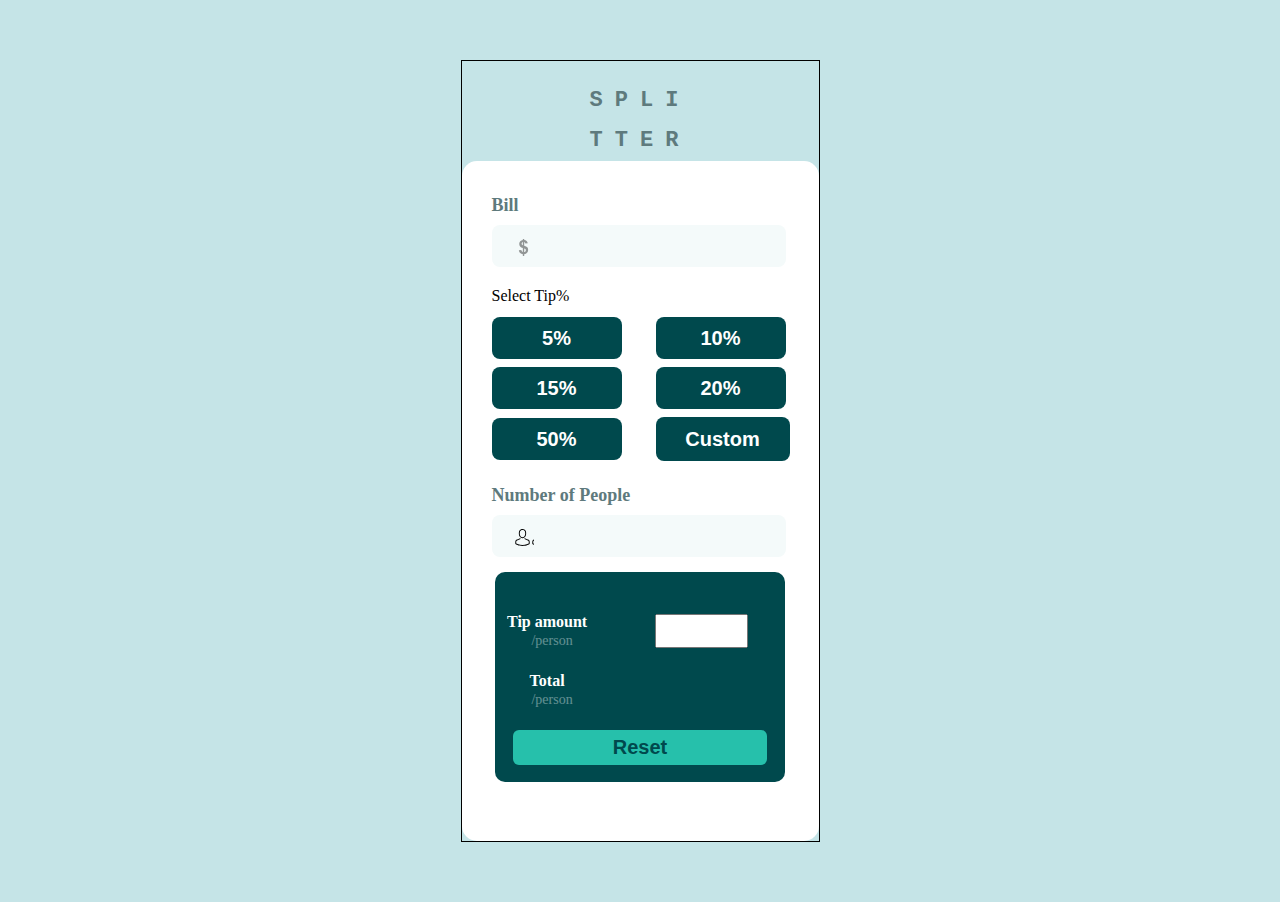
==== commit 282f598e: "Rename active x.html to index.html" ====
--- a/index.html
+++ b/index.html
@@ -1,151 +1,122 @@
-<!DOCTYPE html>
-<html>
-<head>
-    <title>Frontend Mentor | Tip Calculator</title>
-    <meta http-equiv="CONTENT-TYPE" content="text/html; charset=UTF-8">
-    <meta name="viewport" content="width=device-width, initial-scale=1.0" userscalable="no">
-    <link rel="preconnect" href="https://fonts.googleapis.com">
-    <link rel="preconnect" href="https://fonts.gstatic.com" crossorigin>
-    <link href="https://fonts.googleapis.com/css2?family=Roboto:ital@1&display=swap" rel="stylesheet">
-    <script src="https://cdnjs.cloudflare.com/ajax/libs/jquery/3.3.1/jquery.min.js"></script>
-    <link rel="stylesheet" type="text/css" href="style.css">
-</head>
-<body>
-    <div class="head">
-        SPLI<br>TTER
-    </div>
-    <div class="main-body">
-        <br>
-        <p class="bill">
-            Bill
-        </p>
-        <form id="everything">
-        <label id="erase1"  class="label1">
-            <input maxlength="6" class="suminput1" oninput="calcsum()" id="bill-no">
-        </label>
-
-
-        <p class="select">
-            Select Tip%
-        </p>
-        <input id="btn1" onclick="listener()" type="button" class="tip-button" value="5%">
-        <input id="btn2" type="button" class="tip-button" value="10%"><br>
-        <input id="btn3" type="button" class="tip-button" value="15%">
-        <input id="btn4" type="button" class="tip-button" value="20%"><br>
-        <input id="btn5" type="button" class="tip-button" value="50%">
-        <label class="exception">
-            <input class="custom" placeholder="Custom">
-        </label>
-
-
-        <p class="bill">
-            Number of People
-        </p>
-        <label id="erase2" class="label2">
-            <input maxlength="5" class="suminput2" oninput="calcsum()" id="bill-no2" >
-        </label>
-
-
-        <div class="base">
-            <table>
-                <tr>
-                    <td class="tip-text">
-                        Tip amount
-                        <br>
-                        <span class="sub-text">
-                            /person
-                        </span>
-                    </td>
-
-                    <td>
-                        <form id="erase3">
-                            <span id="ppl"></span>
-                        </form>
-                    </td>
-                </tr><br>
-
-
-                <tr>
-                    <td class="tip-text">
-                        Total
-                        <br>
-                        <span class="sub-text">
-                            /person
-                        </span>
-                    </td>
-                    <td>
-                        <div>
-                            <span id="sum"></span>
-                        </div>
-                    </td>
-                </tr>
-            </table>
-
-
-            <input type="button" onclick="reset()" class="reset" value="Reset">
-            </form>
-        </div><br>
-    </div>
-
-
-    <script>
-    //alert("Hi there. Ensure to fill all the required with numbers only to ensure accuracy")
-    
-    
-    function reset(){  
-   document.getElementById("erase1").reset();  
- }
-
-
-
-
-
-      var ash1= document.getElementById('btn1');
-      ash1.addEventListener("click", function() {
-          document.getElementById("btn1").style.backgroundColor= "hsl(172, 67%, 45%)"
-      })
-      var ash2= document.getElementById('btn2');
-      ash2.addEventListener("click", function() {
-          document.getElementById("btn2").style.backgroundColor= "hsl(172, 67%, 45%)"
-      })
-      var ash3= document.getElementById('btn3');
-      ash3.addEventListener("click", function() {
-          document.getElementById("btn3").style.backgroundColor= "hsl(172, 67%, 45%)"
-      })
-      var ash4= document.getElementById('btn4');
-      ash4.addEventListener("click", function() {
-          document.getElementById("btn4").style.backgroundColor= "hsl(172, 67%, 45%)"
-      })
-      var ash5= document.getElementById('btn5');
-      ash5.addEventListener("click", function() {
-          document.getElementById("btn5").style.backgroundColor= "hsl(172, 67%, 45%)"
-      })
-   
-
-      $(function () {
-        $(".tip-button").click(function () {
-          $(".tip-button").prop("disabled", true);
-          $(this).prop("disabled", false).addClass("active");
-        });
-      });
-
-
-      var test= document.getElementById("btn1");
-      test.addEventListener("click", function (){
-        document.getElementById("erase3").innerText="5%"
-      });
-
-
-
-    function calcsum() {
-  let sum = 0;
-  for (const inputEl of document.getElementsByClassName("suminput1")) {
-    sum += inputEl.value;
-  }
-  for (const inputEl of document.getElementsByClassName("suminput2")){
-      sum2= sum / inputEl.value
-  }
-  document.getElementById("sum").innerText = sum2.toFixed(2);
-}
-    </script>
-</body>+<!DOCTYPE html>
+<html>
+<head>
+    <title>Frontend Mentor | Tip Calculator</title>
+    <meta http-equiv="CONTENT-TYPE" content="text/html; charset=UTF-8">
+    <meta name="viewport" content="width=device-width, initial-scale=1.0" userscalable="no">
+    <link rel="preconnect" href="https://fonts.googleapis.com">
+    <link rel="preconnect" href="https://fonts.gstatic.com" crossorigin>
+    <link href="https://fonts.googleapis.com/css2?family=Roboto:ital@1&display=swap" rel="stylesheet">
+    <!--script src="https://cdnjs.cloudflare.com/ajax/libs/jquery/3.3.1/jquery.min.js"></script-->
+    <link rel="stylesheet" type="text/css" href="style.css">
+</head>
+<body>
+    <div class="head">
+        SPLI<br>TTER
+    </div>
+    <div class="main-body">
+        <br>
+        <p class="bill">
+            Bill
+        </p>
+        <form id="everything">
+            <label id="erase1" class="label1">
+                <input maxlength="6" class="suminput1" oninput="calcsum()" id="bill-no">
+            </label>
+
+
+            <p class="select">
+                Select Tip%
+            </p>
+            <input id="btn1" onclick="listener()" type="button" class="tip-button" value="5%">
+            <input id="btn2" type="button" class="tip-button" value="10%"><br>
+            <input id="btn3" type="button" class="tip-button" value="15%">
+            <input id="btn4" type="button" class="tip-button" value="20%"><br>
+            <input id="btn5" type="button" class="tip-button" value="50%">
+            <label class="exception">
+                <input class="custom" placeholder="Custom">
+            </label>
+
+
+            <p class="bill">
+                Number of People
+            </p>
+            <label id="erase2" class="label2">
+                <input maxlength="5" class="suminput2" oninput="calcsum()" id="bill-no2">
+            </label>
+
+
+            <div class="base">
+                <table>
+                    <tr>
+                        <td class="tip-text">
+                            Tip amount
+                            <br>
+                            <span class="sub-text">
+                                /person
+                            </span>
+                        </td>
+
+                        <td>
+                            <form id="erase3">
+                                <input id="value" type="number">
+                            </form>
+                        </td>
+                    </tr><br>
+
+
+                    <tr>
+                        <td class="tip-text">
+                            Total
+                            <br>
+                            <span class="sub-text">
+                                /person
+                            </span>
+                        </td>
+                        <td>
+                            <div>
+                                <span id="sum"></span>
+                            </div>
+                        </td>
+                    </tr>
+                </table>
+
+
+                <input type="button" onclick="reset()" class="reset" value="Reset">
+            </form>
+        </div>
+        <br>
+    </div>
+
+
+    <script>
+        //alert("Hi there. Ensure to fill all the required with numbers only to ensure accuracy. You get one chance to pick a tip value")
+
+
+        //Reset button
+        function reset() {
+            document.getElementById("erase1").reset();
+        }
+
+
+        //Total per person function
+        function calcsum() {
+            let sum = 0;
+            //$("#value").html =$(this).val
+            for (const inputEl of document.getElementsByClassName("suminput1")) {
+                sum += inputEl.value;
+            }
+            for (const inputEl of document.getElementsByClassName("suminput2")) {
+                sum2 = sum / inputEl.value
+            }
+            document.getElementById("sum").innerText = sum2.toFixed(2);
+        }
+        
+
+            //Button effects
+        $(".tip-button").not(this).removeClass('active')
+        $(this).addClass("active")
+        $("#value").html =$(this).val;
+        
+    </script>
+</body>
--- a/style.css
+++ b/style.css
@@ -1,163 +1,182 @@
-* {
-    margin: 0;
-}
-body {
-    background-color: hsl(185, 41%, 84%);
-    width: 359px;
-    border: 0.2px solid black;
-    box-sizing: border-box;
-    margin: 60px auto;
-}
-.head {
-    font-family: monospace;
-    font-size: 22px;
-    font-weight: 700;
-    text-align: center;
-    letter-spacing: 12px;
-    line-height: 40px;
-    margin-top: 20px;
-    color: hsl(186, 14%, 43%);
-}
-.main-body {
-    width: 100%;
-    height: 680px;
-    background-color: white;
-    border-radius: 15px;
-}
-.bill {
-    margin: 16px 0 9px 30px;
-    font-size: 18px;
-    color: hsl(186, 14%, 43%);
-    font-weight: 600;
-}
-#bill-no, #bill-no2 {
-    margin-left: 30px;
-    /*padding: 11px 28px 11px 0;*/
-    width: 290px;
-    height: 40px;
-    border-radius: 8px;
-    background-color: hsl(189, 41%, 97%);
-    border: none;
-    color: hsl(183, 100%, 15%);
-    font-weight: 700;
-    text-align: right;
-    font-size: 20px;
-}
-.label1 {
-    position: relative;
-}
-.label1:before {
-    content: "";
-    position: absolute;
-    top: 0;
-    margin-left: 52px;
-    bottom: 0;
-    width: 20px;
-    background: url("data:image/svg+xml,%3Csvg version='1.1' id='Capa_1' xmlns='http://www.w3.org/2000/svg' xmlns:xlink='http://www.w3.org/1999/xlink' x='0px' y='0px' viewBox='0 0 490 490' style='enable-background:new 0 0 490 490;' xml:space='preserve'%3E%3Cg id='Business_1_Bold_34_'%3E%3Cpath d='M265.526,490v-51.236c35.601-5.099,63.409-18.988,83.422-41.635c19.983-22.647,29.982-50.501,29.982-83.53 c0-29.584-7.947-53.839-23.826-72.734c-15.894-18.896-45.738-34.3-89.578-46.167V87.649c17.716,7.672,28.665,22.28,32.861,43.809 l69.304-9.05c-4.762-27.379-15.711-49.245-32.861-65.584c-17.181-16.354-40.287-26.261-69.32-29.721V0h-39.69v27.103 c-31.406,3.108-56.58,14.838-75.475,35.219c-18.88,20.335-28.344,45.478-28.344,75.429c0,29.584,8.376,54.727,25.082,75.475 c16.69,20.718,42.936,36.199,78.752,46.412v114.767c-9.877-4.762-18.819-12.434-26.843-23.015 c-8.039-10.581-13.521-23.183-16.43-37.791l-71.494,7.672c5.482,35.969,18.084,63.792,37.791,83.53 c19.738,19.707,45.371,31.498,76.976,35.326v49.858h39.69V490z M265.526,271.414c16.43,4.762,28.267,11.561,35.464,20.412 c7.228,8.85,10.841,19.401,10.841,31.636c0,13.689-4.318,25.618-12.878,35.755c-8.59,10.137-19.738,16.492-33.427,19.034V271.414z M199.238,161.44c-5.819-8.284-8.759-17.272-8.759-26.965c0-10.581,3.185-20.274,9.601-29.032 c6.385-8.789,14.976-14.976,25.756-18.651v94.784C213.939,176.461,205.088,169.754,199.238,161.44z'/%3E%3C/g%3E%3Cg%3E%3C/g%3E%3Cg%3E%3C/g%3E%3Cg%3E%3C/g%3E%3Cg%3E%3C/g%3E%3Cg%3E%3C/g%3E%3Cg%3E%3C/g%3E%3Cg%3E%3C/g%3E%3Cg%3E%3C/g%3E%3Cg%3E%3C/g%3E%3Cg%3E%3C/g%3E%3Cg%3E%3C/g%3E%3Cg%3E%3C/g%3E%3Cg%3E%3C/g%3E%3Cg%3E%3C/g%3E%3Cg%3E%3C/g%3E%3C/svg%3E ") center / contain no-repeat;
-    opacity: 0.4;
-}
-
-.select {
-    margin: 20px 0 12px 30px;
-
-}
-.tip-button, .custom{
-    background-color: hsl(183, 100%, 15%);
-    /*padding: 5px 10px;*/
-    text-align: center;
-    color: white;
-    font-weight: 600;
-    border: none;
-    border-radius: 8px;
-    font-size: 20px;
-    margin-left: 30px;
-    margin-bottom: 8px;
-    width: 130px;
-    height: 42px;
-}
-.custom {
-    color: white;
-}
-.custom::placeholder{
-    color: white;
-}/*
-.tip-button:focus{
-    background-color: hsl(172, 67%, 45%);
-}*/
-.custom:focus{
-    background-color: hsl(172, 67%, 45%);
-}
-::placeholder {
-    color: hsl(184, 14%, 56%);
-    text-align: center;
-}
-.label2 {
-    position: relative;
-}
-.label2:before {
-    content: "";
-    position: absolute;
-    top: 0;
-    margin-left: 52px;
-    bottom: 0;
-    width: 20px;
-    background-image: url("data:image/svg+xml,%3Csvg version='1.1' id='Capa_1' xmlns='http://www.w3.org/2000/svg' xmlns:xlink='http://www.w3.org/1999/xlink' x='0px' y='0px' viewBox='0 0 482.9 482.9' style='enable-background:new 0 0 482.9 482.9;' xml:space='preserve'%3E%3Cg%3E%3Cg%3E%3Cpath d='M239.7,260.2c0.5,0,1,0,1.6,0c0.2,0,0.4,0,0.6,0c0.3,0,0.7,0,1,0c29.3-0.5,53-10.8,70.5-30.5 c38.5-43.4,32.1-117.8,31.4-124.9c-2.5-53.3-27.7-78.8-48.5-90.7C280.8,5.2,262.7,0.4,242.5,0h-0.7c-0.1,0-0.3,0-0.4,0h-0.6 c-11.1,0-32.9,1.8-53.8,13.7c-21,11.9-46.6,37.4-49.1,91.1c-0.7,7.1-7.1,81.5,31.4,124.9C186.7,249.4,210.4,259.7,239.7,260.2z M164.6,107.3c0-0.3,0.1-0.6,0.1-0.8c3.3-71.7,54.2-79.4,76-79.4h0.4c0.2,0,0.5,0,0.8,0c27,0.6,72.9,11.6,76,79.4 c0,0.3,0,0.6,0.1,0.8c0.1,0.7,7.1,68.7-24.7,104.5c-12.6,14.2-29.4,21.2-51.5,21.4c-0.2,0-0.3,0-0.5,0l0,0c-0.2,0-0.3,0-0.5,0 c-22-0.2-38.9-7.2-51.4-21.4C157.7,176.2,164.5,107.9,164.6,107.3z'/%3E%3Cpath d='M446.8,383.6c0-0.1,0-0.2,0-0.3c0-0.8-0.1-1.6-0.1-2.5c-0.6-19.8-1.9-66.1-45.3-80.9c-0.3-0.1-0.7-0.2-1-0.3 c-45.1-11.5-82.6-37.5-83-37.8c-6.1-4.3-14.5-2.8-18.8,3.3c-4.3,6.1-2.8,14.5,3.3,18.8c1.7,1.2,41.5,28.9,91.3,41.7 c23.3,8.3,25.9,33.2,26.6,56c0,0.9,0,1.7,0.1,2.5c0.1,9-0.5,22.9-2.1,30.9c-16.2,9.2-79.7,41-176.3,41 c-96.2,0-160.1-31.9-176.4-41.1c-1.6-8-2.3-21.9-2.1-30.9c0-0.8,0.1-1.6,0.1-2.5c0.7-22.8,3.3-47.7,26.6-56 c49.8-12.8,89.6-40.6,91.3-41.7c6.1-4.3,7.6-12.7,3.3-18.8c-4.3-6.1-12.7-7.6-18.8-3.3c-0.4,0.3-37.7,26.3-83,37.8 c-0.4,0.1-0.7,0.2-1,0.3c-43.4,14.9-44.7,61.2-45.3,80.9c0,0.9,0,1.7-0.1,2.5c0,0.1,0,0.2,0,0.3c-0.1,5.2-0.2,31.9,5.1,45.3 c1,2.6,2.8,4.8,5.2,6.3c3,2,74.9,47.8,195.2,47.8s192.2-45.9,195.2-47.8c2.3-1.5,4.2-3.7,5.2-6.3 C447,415.5,446.9,388.8,446.8,383.6z'/%3E%3C/g%3E%3C/g%3E%3Cg%3E%3C/g%3E%3Cg%3E%3C/g%3E%3Cg%3E%3C/g%3E%3Cg%3E%3C/g%3E%3Cg%3E%3C/g%3E%3Cg%3E%3C/g%3E%3Cg%3E%3C/g%3E%3Cg%3E%3C/g%3E%3Cg%3E%3C/g%3E%3Cg%3E%3C/g%3E%3Cg%3E%3C/g%3E%3Cg%3E%3C/g%3E%3Cg%3E%3C/g%3E%3Cg%3E%3C/g%3E%3Cg%3E%3C/g%3E%3C/svg%3E");
-}
-.base{
-    background-color: hsl(183, 100%, 15%);
-    width: 290px;
-    height: 210px;
-    border-radius: 10px;
-    margin: 15px auto 20px auto;
-    text-align: center;
-}
-table, tr{
-    padding-top: 20px;
-}
-td{
-    padding-left: 10px;
-    padding-bottom: 20px;
-}
-.tip-text{
-    color: white;
-    margin-left: 10px;
-    font-weight: 600;
-    font-size: 16px;
-}
-.sub-text{
-    color: hsl(189, 41%, 97%);
-    margin-left: 10px;
-    font-size: 14px;
-    opacity: 0.4;
-    font-weight: 400;
-}
-#value{
-    font-size: 24px;
-    text-align: right;
-    font-weight: 700;
-    color: hsl(172, 67%, 45%);
-    display: block;
-    vertical-align: middle;
-    margin-left: 55px;
-    margin-right: 8px;
-    width: 85px;
-}
-#sum, #ppl{
-    font-size: 24px;
-    text-align: right;
-    font-weight: 700;
-    color: hsl(172, 67%, 45%);
-    vertical-align: middle;
-    margin-left: 75px;
-}
-.reset{
-    text-align: center;
-    background-color: hsl(172, 67%, 45%);
-    color: hsl(183, 100%, 15%);
-    font-weight: 700;
-    font-size: 20px;
-    padding: 6px 100px;
-    border: none;
-    border-radius: 6px;
-    margin-bottom: 30px;
+* {
+    margin: 0;
+}
+body {
+    background-color: hsl(185, 41%, 84%);
+    width: 359px;
+    border: 0.2px solid black;
+    box-sizing: border-box;
+    margin: 60px auto;
+}
+.head {
+    font-family: monospace;
+    font-size: 22px;
+    font-weight: 700;
+    text-align: center;
+    letter-spacing: 12px;
+    line-height: 40px;
+    margin-top: 20px;
+    color: hsl(186, 14%, 43%);
+}
+.main-body {
+    width: 100%;
+    height: 680px;
+    background-color: white;
+    border-radius: 15px;
+}
+.bill {
+    margin: 16px 0 9px 30px;
+    font-size: 18px;
+    color: hsl(186, 14%, 43%);
+    font-weight: 600;
+}
+#bill-no, #bill-no2 {
+    margin-left: 30px;
+    /*padding: 11px 28px 11px 0;*/
+    width: 290px;
+    height: 40px;
+    border-radius: 8px;
+    background-color: hsl(189, 41%, 97%);
+    border: none;
+    color: hsl(183, 100%, 15%);
+    font-weight: 700;
+    text-align: right;
+    font-size: 20px;
+}
+.label1 {
+    position: relative;
+}
+.label1:before {
+    content: "";
+    position: absolute;
+    top: 0;
+    margin-left: 52px;
+    bottom: 0;
+    width: 20px;
+    background: url("data:image/svg+xml,%3Csvg version='1.1' id='Capa_1' xmlns='http://www.w3.org/2000/svg' xmlns:xlink='http://www.w3.org/1999/xlink' x='0px' y='0px' viewBox='0 0 490 490' style='enable-background:new 0 0 490 490;' xml:space='preserve'%3E%3Cg id='Business_1_Bold_34_'%3E%3Cpath d='M265.526,490v-51.236c35.601-5.099,63.409-18.988,83.422-41.635c19.983-22.647,29.982-50.501,29.982-83.53 c0-29.584-7.947-53.839-23.826-72.734c-15.894-18.896-45.738-34.3-89.578-46.167V87.649c17.716,7.672,28.665,22.28,32.861,43.809 l69.304-9.05c-4.762-27.379-15.711-49.245-32.861-65.584c-17.181-16.354-40.287-26.261-69.32-29.721V0h-39.69v27.103 c-31.406,3.108-56.58,14.838-75.475,35.219c-18.88,20.335-28.344,45.478-28.344,75.429c0,29.584,8.376,54.727,25.082,75.475 c16.69,20.718,42.936,36.199,78.752,46.412v114.767c-9.877-4.762-18.819-12.434-26.843-23.015 c-8.039-10.581-13.521-23.183-16.43-37.791l-71.494,7.672c5.482,35.969,18.084,63.792,37.791,83.53 c19.738,19.707,45.371,31.498,76.976,35.326v49.858h39.69V490z M265.526,271.414c16.43,4.762,28.267,11.561,35.464,20.412 c7.228,8.85,10.841,19.401,10.841,31.636c0,13.689-4.318,25.618-12.878,35.755c-8.59,10.137-19.738,16.492-33.427,19.034V271.414z M199.238,161.44c-5.819-8.284-8.759-17.272-8.759-26.965c0-10.581,3.185-20.274,9.601-29.032 c6.385-8.789,14.976-14.976,25.756-18.651v94.784C213.939,176.461,205.088,169.754,199.238,161.44z'/%3E%3C/g%3E%3Cg%3E%3C/g%3E%3Cg%3E%3C/g%3E%3Cg%3E%3C/g%3E%3Cg%3E%3C/g%3E%3Cg%3E%3C/g%3E%3Cg%3E%3C/g%3E%3Cg%3E%3C/g%3E%3Cg%3E%3C/g%3E%3Cg%3E%3C/g%3E%3Cg%3E%3C/g%3E%3Cg%3E%3C/g%3E%3Cg%3E%3C/g%3E%3Cg%3E%3C/g%3E%3Cg%3E%3C/g%3E%3Cg%3E%3C/g%3E%3C/svg%3E ") center / contain no-repeat;
+    opacity: 0.4;
+}
+
+.select {
+    margin: 20px 0 12px 30px;
+}
+.tip-button, .custom {
+    background-color: hsl(183, 100%, 15%);
+    /*padding: 5px 10px;*/
+    text-align: center;
+    color: white;
+    font-weight: 600;
+    border: none;
+    border-radius: 8px;
+    font-size: 20px;
+    margin-left: 30px;
+    margin-bottom: 8px;
+    width: 130px;
+    height: 42px;
+}
+.custom {
+    color: white;
+}
+.custom::placeholder {
+    color: white;
+}
+
+/*
+.tip-button:focus{
+    background-color: hsl(172, 67%, 45%);
+}*/
+.custom:focus {
+    background-color: hsl(172, 67%, 45%);
+}
+::placeholder {
+    color: hsl(184, 14%, 56%);
+    text-align: center;
+}
+.label2 {
+    position: relative;
+}
+.label2:before {
+    content: "";
+    position: absolute;
+    top: 0;
+    margin-left: 52px;
+    bottom: 0;
+    width: 20px;
+    background-image: url("data:image/svg+xml,%3Csvg version='1.1' id='Capa_1' xmlns='http://www.w3.org/2000/svg' xmlns:xlink='http://www.w3.org/1999/xlink' x='0px' y='0px' viewBox='0 0 482.9 482.9' style='enable-background:new 0 0 482.9 482.9;' xml:space='preserve'%3E%3Cg%3E%3Cg%3E%3Cpath d='M239.7,260.2c0.5,0,1,0,1.6,0c0.2,0,0.4,0,0.6,0c0.3,0,0.7,0,1,0c29.3-0.5,53-10.8,70.5-30.5 c38.5-43.4,32.1-117.8,31.4-124.9c-2.5-53.3-27.7-78.8-48.5-90.7C280.8,5.2,262.7,0.4,242.5,0h-0.7c-0.1,0-0.3,0-0.4,0h-0.6 c-11.1,0-32.9,1.8-53.8,13.7c-21,11.9-46.6,37.4-49.1,91.1c-0.7,7.1-7.1,81.5,31.4,124.9C186.7,249.4,210.4,259.7,239.7,260.2z M164.6,107.3c0-0.3,0.1-0.6,0.1-0.8c3.3-71.7,54.2-79.4,76-79.4h0.4c0.2,0,0.5,0,0.8,0c27,0.6,72.9,11.6,76,79.4 c0,0.3,0,0.6,0.1,0.8c0.1,0.7,7.1,68.7-24.7,104.5c-12.6,14.2-29.4,21.2-51.5,21.4c-0.2,0-0.3,0-0.5,0l0,0c-0.2,0-0.3,0-0.5,0 c-22-0.2-38.9-7.2-51.4-21.4C157.7,176.2,164.5,107.9,164.6,107.3z'/%3E%3Cpath d='M446.8,383.6c0-0.1,0-0.2,0-0.3c0-0.8-0.1-1.6-0.1-2.5c-0.6-19.8-1.9-66.1-45.3-80.9c-0.3-0.1-0.7-0.2-1-0.3 c-45.1-11.5-82.6-37.5-83-37.8c-6.1-4.3-14.5-2.8-18.8,3.3c-4.3,6.1-2.8,14.5,3.3,18.8c1.7,1.2,41.5,28.9,91.3,41.7 c23.3,8.3,25.9,33.2,26.6,56c0,0.9,0,1.7,0.1,2.5c0.1,9-0.5,22.9-2.1,30.9c-16.2,9.2-79.7,41-176.3,41 c-96.2,0-160.1-31.9-176.4-41.1c-1.6-8-2.3-21.9-2.1-30.9c0-0.8,0.1-1.6,0.1-2.5c0.7-22.8,3.3-47.7,26.6-56 c49.8-12.8,89.6-40.6,91.3-41.7c6.1-4.3,7.6-12.7,3.3-18.8c-4.3-6.1-12.7-7.6-18.8-3.3c-0.4,0.3-37.7,26.3-83,37.8 c-0.4,0.1-0.7,0.2-1,0.3c-43.4,14.9-44.7,61.2-45.3,80.9c0,0.9,0,1.7-0.1,2.5c0,0.1,0,0.2,0,0.3c-0.1,5.2-0.2,31.9,5.1,45.3 c1,2.6,2.8,4.8,5.2,6.3c3,2,74.9,47.8,195.2,47.8s192.2-45.9,195.2-47.8c2.3-1.5,4.2-3.7,5.2-6.3 C447,415.5,446.9,388.8,446.8,383.6z'/%3E%3C/g%3E%3C/g%3E%3Cg%3E%3C/g%3E%3Cg%3E%3C/g%3E%3Cg%3E%3C/g%3E%3Cg%3E%3C/g%3E%3Cg%3E%3C/g%3E%3Cg%3E%3C/g%3E%3Cg%3E%3C/g%3E%3Cg%3E%3C/g%3E%3Cg%3E%3C/g%3E%3Cg%3E%3C/g%3E%3Cg%3E%3C/g%3E%3Cg%3E%3C/g%3E%3Cg%3E%3C/g%3E%3Cg%3E%3C/g%3E%3Cg%3E%3C/g%3E%3C/svg%3E");
+}
+.base {
+    background-color: hsl(183, 100%, 15%);
+    width: 290px;
+    height: 210px;
+    border-radius: 10px;
+    margin: 15px auto 20px auto;
+    text-align: center;
+}
+table, tr {
+    padding-top: 20px;
+}
+td {
+    padding-left: 10px;
+    padding-bottom: 20px;
+}
+.tip-text {
+    color: white;
+    margin-left: 10px;
+    font-weight: 600;
+    font-size: 16px;
+}
+.sub-text {
+    color: hsl(189, 41%, 97%);
+    margin-left: 10px;
+    font-size: 14px;
+    opacity: 0.4;
+    font-weight: 400;
+}
+#value {
+    font-size: 24px;
+    text-align: right;
+    font-weight: 700;
+    color: hsl(172, 67%, 45%);
+    display: block;
+    vertical-align: middle;
+    margin-left: 55px;
+    margin-right: 8px;
+    width: 85px;
+}
+#sum, #ppl {
+    font-size: 24px;
+    text-align: right;
+    font-weight: 700;
+    color: hsl(172, 67%, 45%);
+    vertical-align: middle;
+    margin-left: 75px;
+}
+.reset {
+    text-align: center;
+    background-color: hsl(172, 67%, 45%);
+    color: hsl(183, 100%, 15%);
+    font-weight: 700;
+    font-size: 20px;
+    padding: 6px 100px;
+    border: none;
+    border-radius: 6px;
+    margin-bottom: 30px;
+}
+.tip-button:active {
+    transition: 3;
+}
+.tip-button:hover{
+    background-color: hsl(172, 67%, 45%);
+}
+
+/*
+.tip-button:hover{
+    background-image: red;
+    animation-name: fuck;
+    animation-duration: 1000s;
+}
+@keyframes fuck{
+    100%{
+    background-color: red
+    }
 }